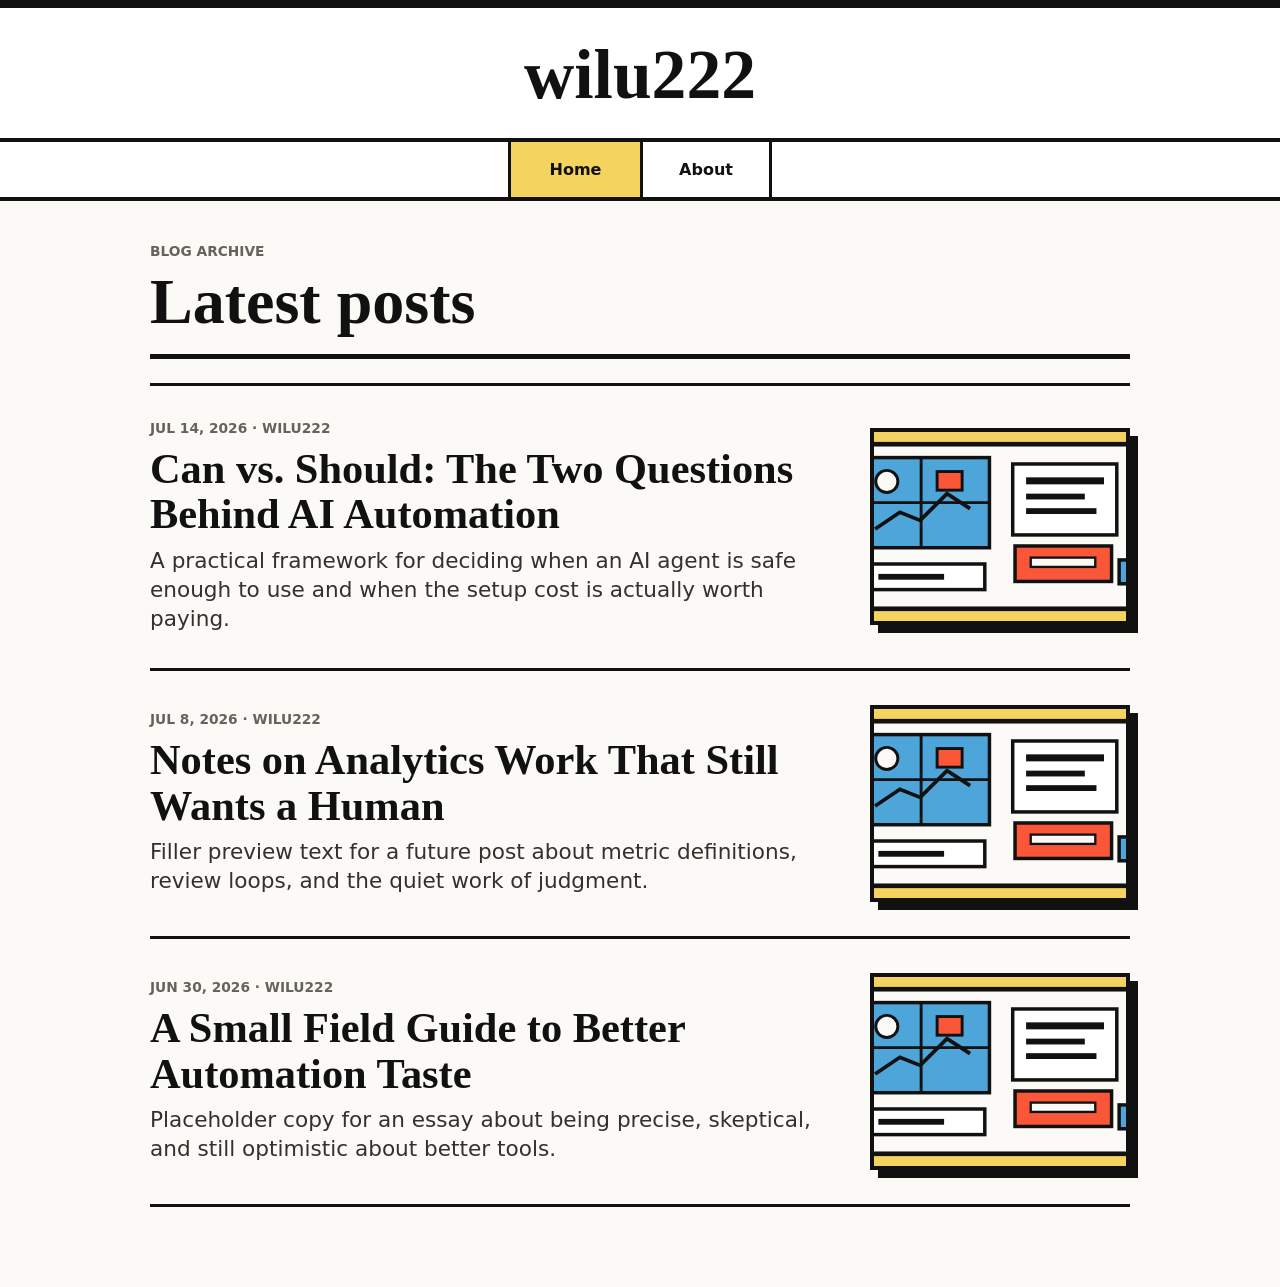
==== web/index.html @ 7664d8a8 "initial" ====
<!doctype html>
<html lang="en">
  <head>
    <meta charset="utf-8">
    <meta name="viewport" content="width=device-width, initial-scale=1">
    <title>wilu222 | Home</title>
    <link rel="stylesheet" href="styles.css">
  </head>
  <body>
    <header class="site-header">
      <a class="site-title" href="index.html">wilu222</a>
      <nav class="site-nav" aria-label="Primary navigation">
        <a aria-current="page" href="index.html">Home</a>
        <a href="about.html">About</a>
      </nav>
    </header>

    <main class="archive-shell">
      <section class="archive-heading" aria-labelledby="latest">
        <div>
          <p class="eyebrow">Blog archive</p>
          <h1 id="latest">Latest posts</h1>
        </div>
      </section>

      <article class="post-row featured-post">
        <a class="post-copy" href="article.html">
          <p class="post-meta">Jul 14, 2026 · wilu222</p>
          <h2>Can vs. Should: The Two Questions Behind AI Automation</h2>
          <p>
            A practical framework for deciding when an AI agent is safe enough
            to use and when the setup cost is actually worth paying.
          </p>
        </a>
        <a class="post-image-link" href="article.html" aria-label="Read Can vs. Should">
          <img src="assets/article-header.svg" alt="Abstract desk scene with quadrant notes and a laptop">
        </a>
      </article>

      <article class="post-row">
        <a class="post-copy" href="article.html">
          <p class="post-meta">Jul 8, 2026 · wilu222</p>
          <h2>Notes on Analytics Work That Still Wants a Human</h2>
          <p>
            Filler preview text for a future post about metric definitions,
            review loops, and the quiet work of judgment.
          </p>
        </a>
        <a class="post-image-link" href="article.html" aria-label="Read analytics notes">
          <img src="assets/article-header.svg" alt="">
        </a>
      </article>

      <article class="post-row">
        <a class="post-copy" href="article.html">
          <p class="post-meta">Jun 30, 2026 · wilu222</p>
          <h2>A Small Field Guide to Better Automation Taste</h2>
          <p>
            Placeholder copy for an essay about being precise, skeptical, and
            still optimistic about better tools.
          </p>
        </a>
        <a class="post-image-link" href="article.html" aria-label="Read automation taste">
          <img src="assets/article-header.svg" alt="">
        </a>
      </article>
    </main>
  </body>
</html>
---- web/styles.css ----
:root {
  --ink: #111111;
  --paper: #fbfaf6;
  --muted: #66625c;
  --line: #111111;
  --accent: #f4d35e;
  --accent-2: #4ea5d9;
  --soft: #f2efe6;
}

* {
  box-sizing: border-box;
}

body {
  margin: 0;
  background: var(--paper);
  color: var(--ink);
  font-family: ui-sans-serif, system-ui, -apple-system, BlinkMacSystemFont, "Segoe UI", sans-serif;
}

a {
  color: inherit;
  text-decoration: none;
}

img {
  display: block;
  max-width: 100%;
}

.site-header {
  border-top: 8px solid var(--ink);
  border-bottom: 4px solid var(--ink);
  background: #ffffff;
}

.site-title {
  display: block;
  width: min(100%, 980px);
  margin: 0 auto;
  padding: 34px 20px 30px;
  font-family: Georgia, "Times New Roman", serif;
  font-size: clamp(2.25rem, 6vw, 4.35rem);
  font-weight: 800;
  line-height: 0.95;
  text-align: center;
}

.site-nav {
  display: flex;
  justify-content: center;
  gap: 0;
  border-top: 4px solid var(--ink);
}

.site-nav a {
  min-width: 132px;
  padding: 18px 24px;
  border-left: 3px solid var(--ink);
  font-weight: 800;
  text-align: center;
}

.site-nav a:last-child {
  border-right: 3px solid var(--ink);
}

.site-nav a:hover,
.site-nav a[aria-current="page"] {
  background: var(--accent);
}

.archive-shell {
  width: min(100% - 32px, 980px);
  margin: 42px auto 80px;
}

.archive-heading {
  display: flex;
  align-items: end;
  justify-content: space-between;
  margin-bottom: 24px;
  padding-bottom: 18px;
  border-bottom: 5px solid var(--ink);
}

.eyebrow,
.post-meta {
  margin: 0 0 10px;
  color: var(--muted);
  font-size: 0.86rem;
  font-weight: 850;
  letter-spacing: 0;
  text-transform: uppercase;
}

.archive-heading h1,
.article-hero h1 {
  margin: 0;
  font-family: Georgia, "Times New Roman", serif;
  line-height: 1.04;
}

.archive-heading h1 {
  font-size: clamp(2rem, 6vw, 4rem);
}

.post-row {
  display: grid;
  grid-template-columns: minmax(0, 1fr) 260px;
  gap: 34px;
  align-items: center;
  padding: 34px 0;
  border-bottom: 3px solid var(--ink);
}

.featured-post {
  border-top: 3px solid var(--ink);
}

.post-copy {
  display: block;
}

.post-copy h2 {
  margin: 0 0 10px;
  font-family: Georgia, "Times New Roman", serif;
  font-size: clamp(1.75rem, 4vw, 2.65rem);
  line-height: 1.08;
}

.post-copy p:last-child {
  margin: 0;
  color: #34312d;
  font-size: clamp(1.05rem, 2vw, 1.35rem);
  line-height: 1.34;
}

.post-image-link {
  display: block;
  border: 4px solid var(--ink);
  background: var(--accent-2);
  box-shadow: 8px 8px 0 var(--ink);
}

.post-image-link img {
  width: 100%;
  aspect-ratio: 4 / 3;
  object-fit: cover;
}

.article-shell {
  width: min(100% - 32px, 760px);
  margin: 50px auto 90px;
}

.article-hero {
  text-align: center;
}

.article-hero h1 {
  font-size: clamp(2.55rem, 8vw, 5rem);
  letter-spacing: 0;
}

.compact-hero h1 {
  font-size: clamp(2.25rem, 6vw, 4rem);
}

.dek {
  width: min(100%, 620px);
  margin: 18px auto 0;
  color: #38342f;
  font-family: Georgia, "Times New Roman", serif;
  font-size: clamp(1.25rem, 3vw, 1.6rem);
  line-height: 1.35;
}

.article-photo {
  margin: 34px 0 0;
  border: 5px solid var(--ink);
  background: var(--accent-2);
  box-shadow: 10px 10px 0 var(--ink);
}

.article-photo img {
  width: 100%;
  aspect-ratio: 16 / 8;
  object-fit: cover;
}

.article-rule {
  height: 12px;
  margin: 44px 0 36px;
  border-top: 4px solid var(--ink);
  border-bottom: 4px solid var(--ink);
  background: repeating-linear-gradient(
    90deg,
    var(--ink) 0,
    var(--ink) 8px,
    transparent 8px,
    transparent 16px
  );
}

.article-body {
  font-family: Georgia, "Times New Roman", serif;
  font-size: clamp(1.18rem, 2.3vw, 1.38rem);
  line-height: 1.68;
}

.article-body p {
  margin: 0 0 1.35em;
}

@media (max-width: 720px) {
  .site-title {
    padding-block: 26px 24px;
  }

  .site-nav a {
    min-width: 50%;
    padding-inline: 16px;
  }

  .archive-shell,
  .article-shell {
    width: min(100% - 24px, 760px);
  }

  .post-row {
    grid-template-columns: 1fr;
    gap: 20px;
  }

  .post-image-link {
    grid-row: 1;
    box-shadow: 6px 6px 0 var(--ink);
  }

  .article-photo {
    box-shadow: 6px 6px 0 var(--ink);
  }
}
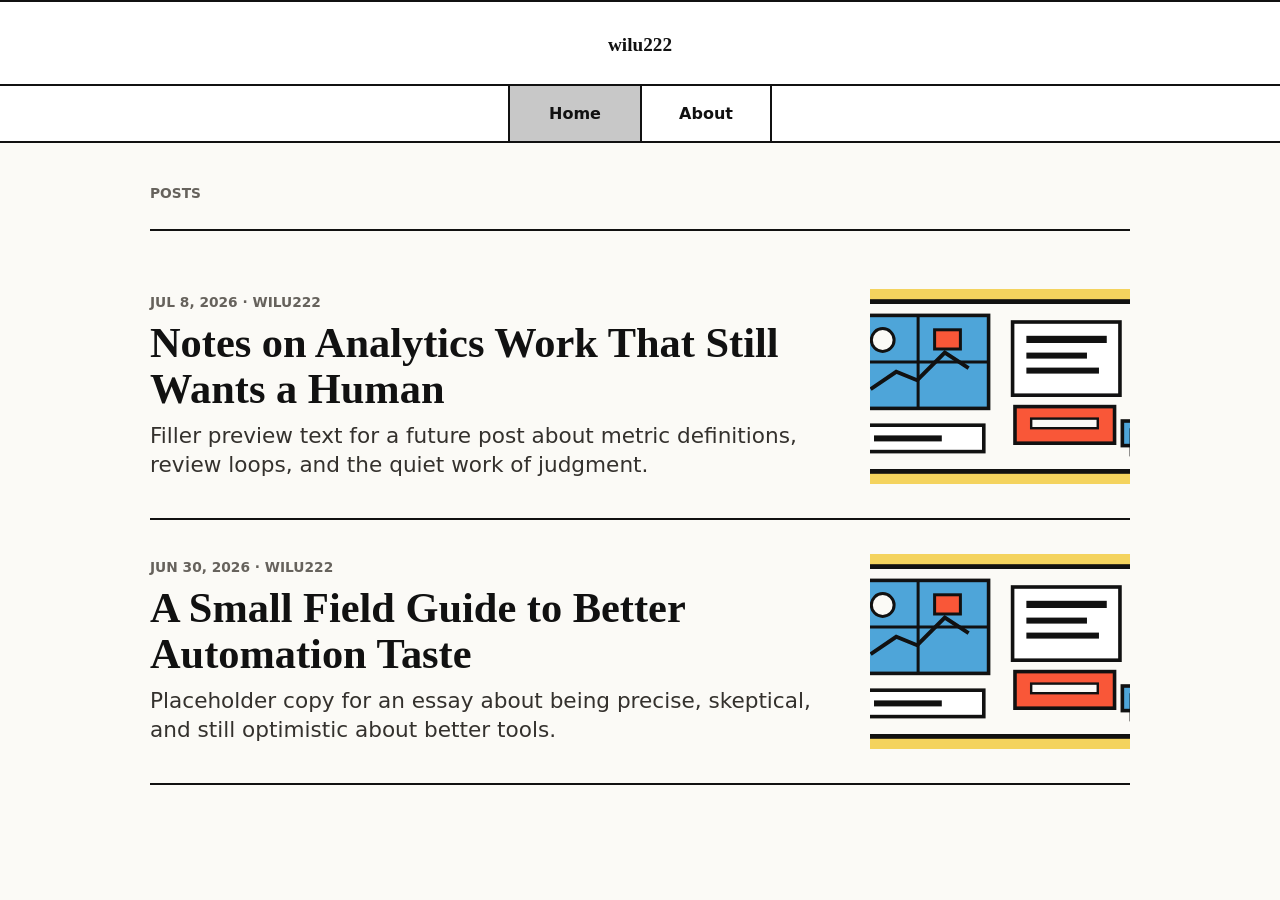
==== commit 91cc20a4: "fix size" ====
--- a/web/index.html
+++ b/web/index.html
@@ -18,24 +18,11 @@
     <main class="archive-shell">
       <section class="archive-heading" aria-labelledby="latest">
         <div>
-          <p class="eyebrow">Blog archive</p>
-          <h1 id="latest">Latest posts</h1>
+          <p class="eyebrow">Posts</p>
+          <h1 id="latest"></h1>
         </div>
       </section>
 
-      <article class="post-row featured-post">
-        <a class="post-copy" href="article.html">
-          <p class="post-meta">Jul 14, 2026 · wilu222</p>
-          <h2>Can vs. Should: The Two Questions Behind AI Automation</h2>
-          <p>
-            A practical framework for deciding when an AI agent is safe enough
-            to use and when the setup cost is actually worth paying.
-          </p>
-        </a>
-        <a class="post-image-link" href="article.html" aria-label="Read Can vs. Should">
-          <img src="assets/article-header.svg" alt="Abstract desk scene with quadrant notes and a laptop">
-        </a>
-      </article>
 
       <article class="post-row">
         <a class="post-copy" href="article.html">
--- a/web/styles.css
+++ b/web/styles.css
@@ -3,7 +3,7 @@
   --paper: #fbfaf6;
   --muted: #66625c;
   --line: #111111;
-  --accent: #f4d35e;
+  --accent: #c8c8c8;
   --accent-2: #4ea5d9;
   --soft: #f2efe6;
 }
@@ -30,8 +30,8 @@
 }
 
 .site-header {
-  border-top: 8px solid var(--ink);
-  border-bottom: 4px solid var(--ink);
+  border-top: 2px solid var(--ink);
+  border-bottom: 2px solid var(--ink);
   background: #ffffff;
 }
 
@@ -41,7 +41,7 @@
   margin: 0 auto;
   padding: 34px 20px 30px;
   font-family: Georgia, "Times New Roman", serif;
-  font-size: clamp(2.25rem, 6vw, 4.35rem);
+  font-size: clamp(1.05rem, 2.1vw, 1.2rem);
   font-weight: 800;
   line-height: 0.95;
   text-align: center;
@@ -51,19 +51,19 @@
   display: flex;
   justify-content: center;
   gap: 0;
-  border-top: 4px solid var(--ink);
+  border-top: 2px solid var(--ink);
 }
 
 .site-nav a {
   min-width: 132px;
   padding: 18px 24px;
-  border-left: 3px solid var(--ink);
+  border-left: 2px solid var(--ink);
   font-weight: 800;
   text-align: center;
 }
 
 .site-nav a:last-child {
-  border-right: 3px solid var(--ink);
+  border-right: 2px solid var(--ink);
 }
 
 .site-nav a:hover,
@@ -82,7 +82,7 @@
   justify-content: space-between;
   margin-bottom: 24px;
   padding-bottom: 18px;
-  border-bottom: 5px solid var(--ink);
+  border-bottom: 2px solid var(--ink);
 }
 
 .eyebrow,
@@ -103,7 +103,7 @@
 }
 
 .archive-heading h1 {
-  font-size: clamp(2rem, 6vw, 4rem);
+  font-size: clamp(1.5rem, 4.5vw, 3rem);
 }
 
 .post-row {
@@ -112,11 +112,11 @@
   gap: 34px;
   align-items: center;
   padding: 34px 0;
-  border-bottom: 3px solid var(--ink);
+  border-bottom: 2px solid var(--ink);
 }
 
 .featured-post {
-  border-top: 3px solid var(--ink);
+  border-top: 2px solid var(--ink);
 }
 
 .post-copy {
@@ -139,9 +139,8 @@
 
 .post-image-link {
   display: block;
-  border: 4px solid var(--ink);
+  border: 0px solid var(--ink);
   background: var(--accent-2);
-  box-shadow: 8px 8px 0 var(--ink);
 }
 
 .post-image-link img {
@@ -160,28 +159,18 @@
 }
 
 .article-hero h1 {
-  font-size: clamp(2.55rem, 8vw, 5rem);
+  font-size: clamp(1.5rem, 4.5vw, 3rem);
   letter-spacing: 0;
 }
 
 .compact-hero h1 {
-  font-size: clamp(2.25rem, 6vw, 4rem);
-}
-
-.dek {
-  width: min(100%, 620px);
-  margin: 18px auto 0;
-  color: #38342f;
-  font-family: Georgia, "Times New Roman", serif;
-  font-size: clamp(1.25rem, 3vw, 1.6rem);
-  line-height: 1.35;
-}
+  font-size: clamp(1.5rem, 4.5vw, 3rem);
+}
+
 
 .article-photo {
   margin: 34px 0 0;
-  border: 5px solid var(--ink);
   background: var(--accent-2);
-  box-shadow: 10px 10px 0 var(--ink);
 }
 
 .article-photo img {
@@ -192,21 +181,16 @@
 
 .article-rule {
   height: 12px;
-  margin: 44px 0 36px;
-  border-top: 4px solid var(--ink);
-  border-bottom: 4px solid var(--ink);
-  background: repeating-linear-gradient(
-    90deg,
-    var(--ink) 0,
-    var(--ink) 8px,
-    transparent 8px,
-    transparent 16px
+  margin: 20px 0 10px;
+  border-top: 0px solid var(--ink);
+  border-bottom: 0px solid var(--ink);
+
   );
 }
 
 .article-body {
   font-family: Georgia, "Times New Roman", serif;
-  font-size: clamp(1.18rem, 2.3vw, 1.38rem);
+  font-size: clamp(1.06rem, 2.07vw, 1.24rem);
   line-height: 1.68;
 }
 
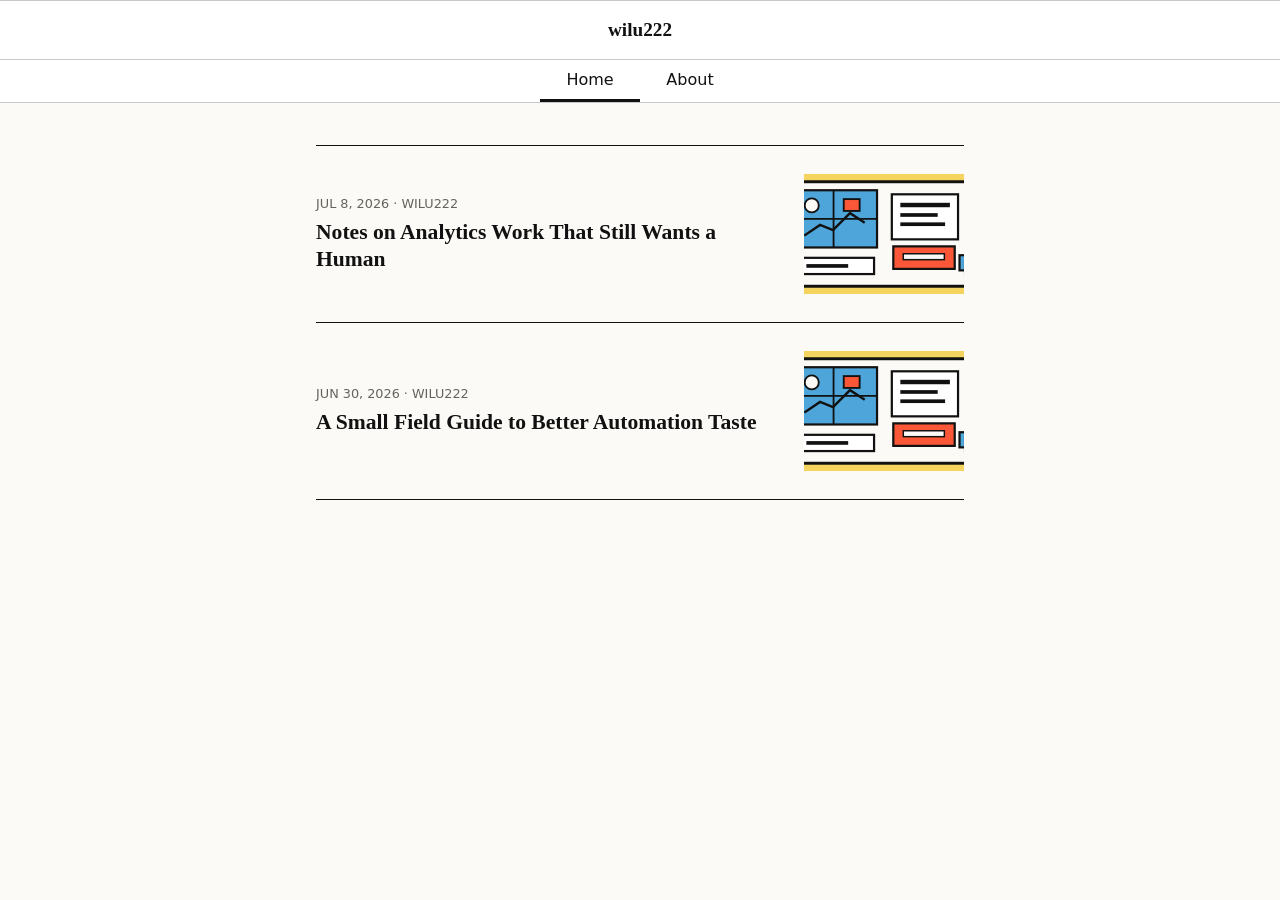
==== commit 46c89fc4: "cleanup" ====
--- a/web/index.html
+++ b/web/index.html
@@ -15,23 +15,11 @@
       </nav>
     </header>
 
-    <main class="archive-shell">
-      <section class="archive-heading" aria-labelledby="latest">
-        <div>
-          <p class="eyebrow">Posts</p>
-          <h1 id="latest"></h1>
-        </div>
-      </section>
-
-
+    <main class="post-list">
       <article class="post-row">
         <a class="post-copy" href="article.html">
           <p class="post-meta">Jul 8, 2026 · wilu222</p>
           <h2>Notes on Analytics Work That Still Wants a Human</h2>
-          <p>
-            Filler preview text for a future post about metric definitions,
-            review loops, and the quiet work of judgment.
-          </p>
         </a>
         <a class="post-image-link" href="article.html" aria-label="Read analytics notes">
           <img src="assets/article-header.svg" alt="">
@@ -42,10 +30,6 @@
         <a class="post-copy" href="article.html">
           <p class="post-meta">Jun 30, 2026 · wilu222</p>
           <h2>A Small Field Guide to Better Automation Taste</h2>
-          <p>
-            Placeholder copy for an essay about being precise, skeptical, and
-            still optimistic about better tools.
-          </p>
         </a>
         <a class="post-image-link" href="article.html" aria-label="Read automation taste">
           <img src="assets/article-header.svg" alt="">
--- a/web/styles.css
+++ b/web/styles.css
@@ -30,8 +30,8 @@
 }
 
 .site-header {
-  border-top: 2px solid var(--ink);
-  border-bottom: 2px solid var(--ink);
+  border-top: 1px solid var(--accent);
+  border-bottom: 1px solid var(--accent);
   background: #ffffff;
 }
 
@@ -39,7 +39,7 @@
   display: block;
   width: min(100%, 980px);
   margin: 0 auto;
-  padding: 34px 20px 30px;
+  padding: 20px 20px 20px;
   font-family: Georgia, "Times New Roman", serif;
   font-size: clamp(1.05rem, 2.1vw, 1.2rem);
   font-weight: 800;
@@ -51,72 +51,52 @@
   display: flex;
   justify-content: center;
   gap: 0;
-  border-top: 2px solid var(--ink);
+  border-top: 1px solid var(--accent);
 }
 
 .site-nav a {
-  min-width: 132px;
-  padding: 18px 24px;
-  border-left: 2px solid var(--ink);
-  font-weight: 800;
+  min-width: 100px;
+  padding: 10px 10px;
+  font-weight: 400;
   text-align: center;
 }
 
-.site-nav a:last-child {
-  border-right: 2px solid var(--ink);
-}
+
 
 .site-nav a:hover,
 .site-nav a[aria-current="page"] {
-  background: var(--accent);
-}
-
-.archive-shell {
-  width: min(100% - 32px, 980px);
+  border-bottom: 3px solid var(--ink);
+}
+
+.post-list {
+  box-sizing: border-box;
+  width: 100%;
+  max-width: 680px;
   margin: 42px auto 80px;
-}
-
-.archive-heading {
-  display: flex;
-  align-items: end;
-  justify-content: space-between;
-  margin-bottom: 24px;
-  padding-bottom: 18px;
-  border-bottom: 2px solid var(--ink);
+  padding-inline: 16px;
 }
 
 .eyebrow,
 .post-meta {
-  margin: 0 0 10px;
+  margin: 0 0 8px;
   color: var(--muted);
-  font-size: 0.86rem;
-  font-weight: 850;
+  font-size: 0.8rem;
+  font-weight: 400;
   letter-spacing: 0;
   text-transform: uppercase;
 }
 
-.archive-heading h1,
-.article-hero h1 {
-  margin: 0;
-  font-family: Georgia, "Times New Roman", serif;
-  line-height: 1.04;
-}
-
-.archive-heading h1 {
-  font-size: clamp(1.5rem, 4.5vw, 3rem);
-}
-
 .post-row {
   display: grid;
-  grid-template-columns: minmax(0, 1fr) 260px;
-  gap: 34px;
+  grid-template-columns: minmax(0, 1fr) 160px;
+  gap: 24px;
   align-items: center;
-  padding: 34px 0;
-  border-bottom: 2px solid var(--ink);
-}
-
-.featured-post {
-  border-top: 2px solid var(--ink);
+  padding: 28px 0;
+  border-bottom: 1px solid var(--line);
+}
+
+.post-row:first-child {
+  border-top: 1px solid var(--line);
 }
 
 .post-copy {
@@ -124,22 +104,15 @@
 }
 
 .post-copy h2 {
-  margin: 0 0 10px;
-  font-family: Georgia, "Times New Roman", serif;
-  font-size: clamp(1.75rem, 4vw, 2.65rem);
-  line-height: 1.08;
-}
-
-.post-copy p:last-child {
   margin: 0;
-  color: #34312d;
-  font-size: clamp(1.05rem, 2vw, 1.35rem);
-  line-height: 1.34;
+  font-family: Georgia, "Times New Roman", serif;
+  font-size: clamp(1.15rem, 2.2vw, 1.35rem);
+  font-weight: 700;
+  line-height: 1.25;
 }
 
 .post-image-link {
   display: block;
-  border: 0px solid var(--ink);
   background: var(--accent-2);
 }
 
@@ -150,21 +123,24 @@
 }
 
 .article-shell {
-  width: min(100% - 32px, 760px);
+  box-sizing: border-box;
+  width: 100%;
+  max-width: 760px;
   margin: 50px auto 90px;
+  padding-inline: 16px;
 }
 
 .article-hero {
   text-align: center;
 }
 
-.article-hero h1 {
+.article-hero h1,
+.compact-hero h1 {
+  margin: 0;
+  font-family: Georgia, "Times New Roman", serif;
   font-size: clamp(1.5rem, 4.5vw, 3rem);
+  line-height: 1.04;
   letter-spacing: 0;
-}
-
-.compact-hero h1 {
-  font-size: clamp(1.5rem, 4.5vw, 3rem);
 }
 
 
@@ -182,10 +158,6 @@
 .article-rule {
   height: 12px;
   margin: 20px 0 10px;
-  border-top: 0px solid var(--ink);
-  border-bottom: 0px solid var(--ink);
-
-  );
 }
 
 .article-body {
@@ -208,9 +180,9 @@
     padding-inline: 16px;
   }
 
-  .archive-shell,
+  .post-list,
   .article-shell {
-    width: min(100% - 24px, 760px);
+    padding-inline: 12px;
   }
 
   .post-row {
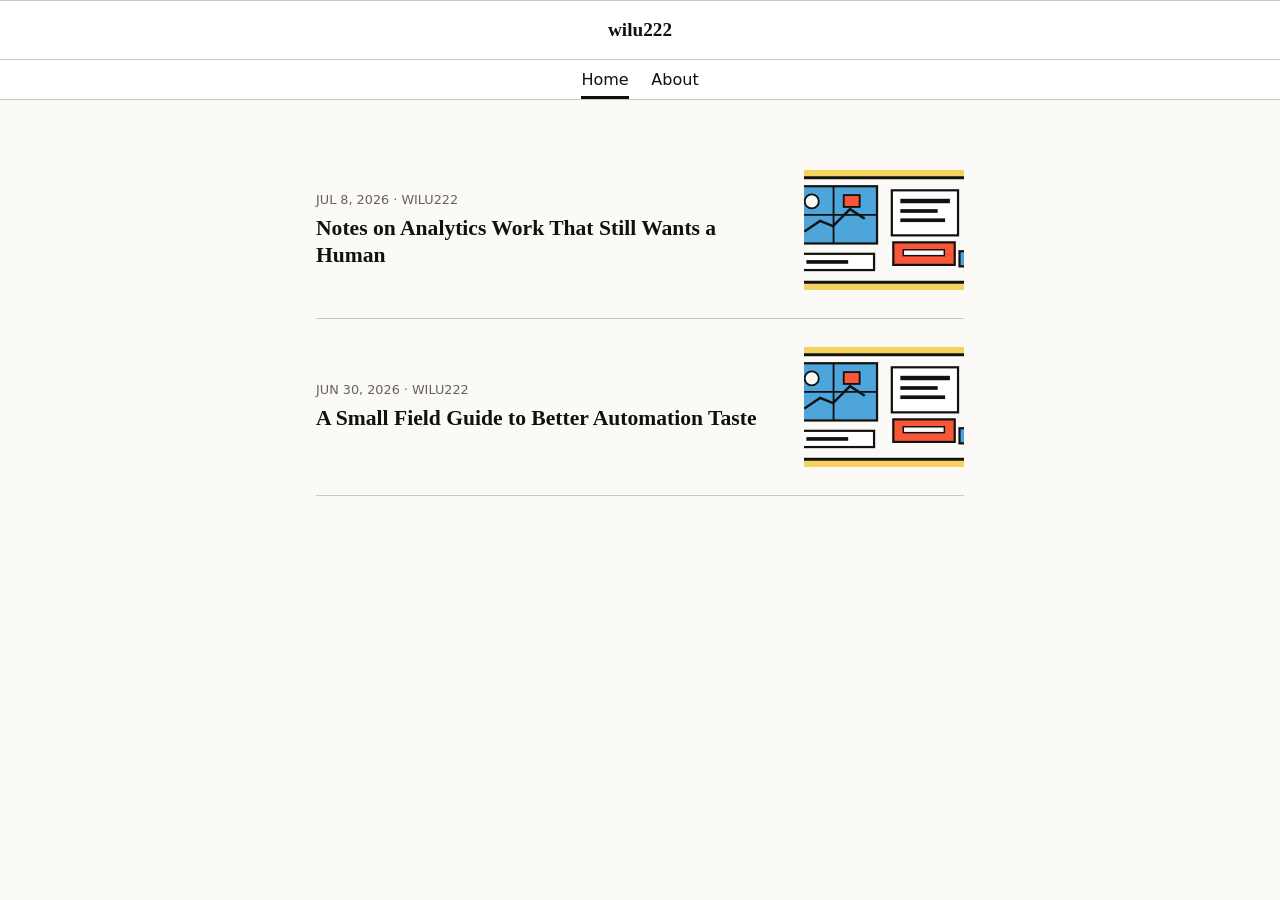
==== commit e2a51588: "nav selection" ====
--- a/web/index.html
+++ b/web/index.html
@@ -10,8 +10,8 @@
     <header class="site-header">
       <a class="site-title" href="index.html">wilu222</a>
       <nav class="site-nav" aria-label="Primary navigation">
-        <a aria-current="page" href="index.html">Home</a>
-        <a href="about.html">About</a>
+        <a aria-current="page" href="index.html"><span>Home</span></a>
+        <a href="about.html"><span>About</span></a>
       </nav>
     </header>
 
--- a/web/styles.css
+++ b/web/styles.css
@@ -55,17 +55,32 @@
 }
 
 .site-nav a {
-  min-width: 100px;
-  padding: 10px 10px;
+  --nav-pad: 10px;
+  position: relative;
+  min-width: 70px;
+  padding: var(--nav-pad);
   font-weight: 400;
   text-align: center;
 }
 
-
-
-.site-nav a:hover,
-.site-nav a[aria-current="page"] {
-  border-bottom: 3px solid var(--ink);
+.site-nav a span {
+  display: inline-block;
+  position: relative;
+}
+
+.site-nav a span::after {
+  content: "";
+  position: absolute;
+  left: 0;
+  width: 100%;
+  height: 3px;
+  bottom: calc(-1 * var(--nav-pad));
+  background: transparent;
+}
+
+.site-nav a:hover span::after,
+.site-nav a[aria-current="page"] span::after {
+  background: var(--ink);
 }
 
 .post-list {
@@ -92,12 +107,9 @@
   gap: 24px;
   align-items: center;
   padding: 28px 0;
-  border-bottom: 1px solid var(--line);
-}
-
-.post-row:first-child {
-  border-top: 1px solid var(--line);
-}
+  border-bottom: 1px solid var(--accent);
+}
+
 
 .post-copy {
   display: block;
@@ -125,27 +137,31 @@
 .article-shell {
   box-sizing: border-box;
   width: 100%;
-  max-width: 760px;
-  margin: 50px auto 90px;
+  max-width: 680px;
+  margin: 36px auto 80px;
   padding-inline: 16px;
 }
 
 .article-hero {
-  text-align: center;
+  text-align: left;
+}
+
+.article-hero .post-meta {
+  margin-bottom: 12px;
 }
 
 .article-hero h1,
 .compact-hero h1 {
   margin: 0;
   font-family: Georgia, "Times New Roman", serif;
-  font-size: clamp(1.5rem, 4.5vw, 3rem);
-  line-height: 1.04;
-  letter-spacing: 0;
-}
-
+  font-size: clamp(1.35rem, 2.2vw, 1.875rem);
+  font-weight: 700;
+  line-height: 1.2;
+  letter-spacing: -0.01em;
+}
 
 .article-photo {
-  margin: 34px 0 0;
+  margin: 28px 0 0;
   background: var(--accent-2);
 }
 
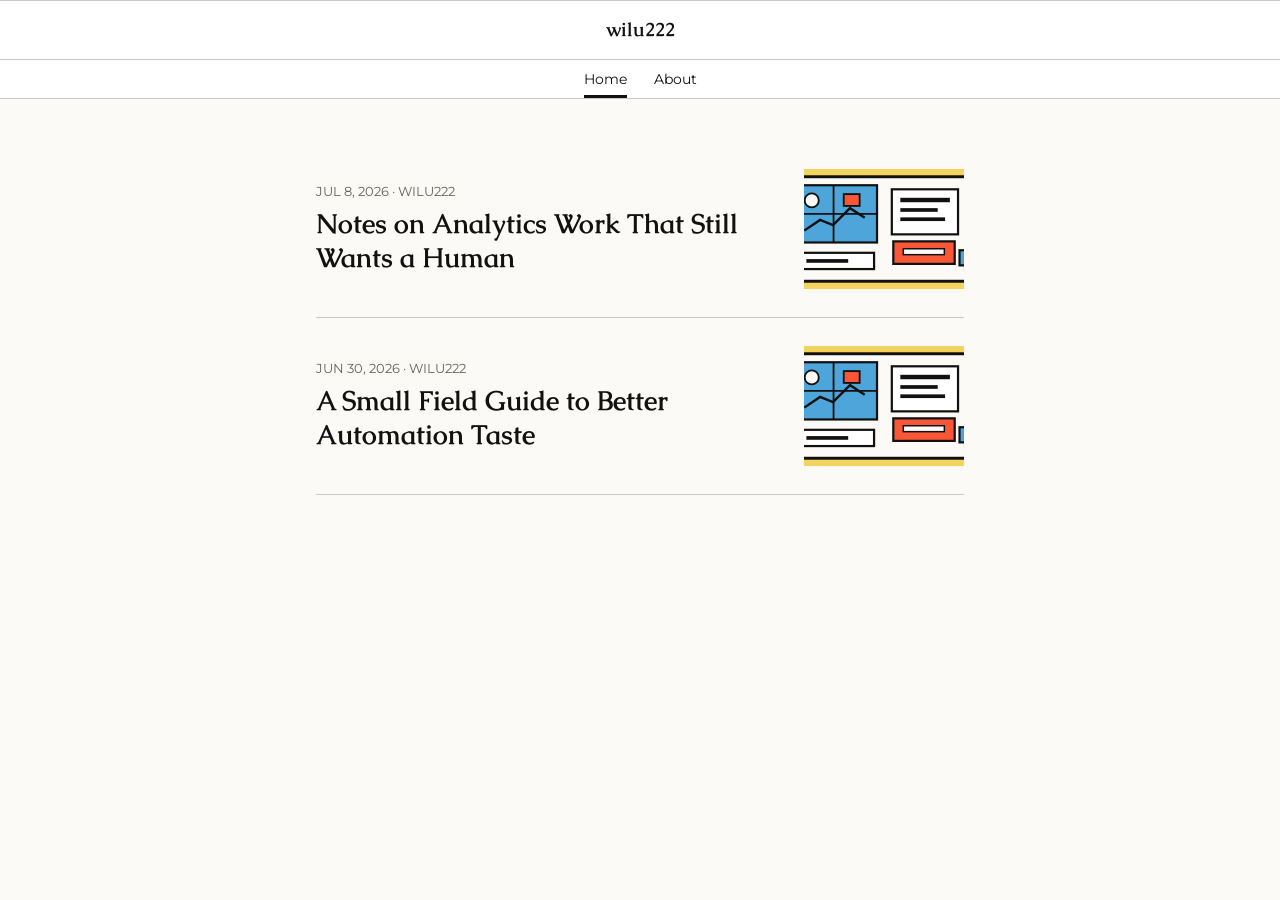
==== commit dd6c0170: "google fonts" ====
--- a/web/index.html
+++ b/web/index.html
@@ -5,7 +5,10 @@
     <meta name="viewport" content="width=device-width, initial-scale=1">
     <title>wilu222 | Home</title>
     <link rel="stylesheet" href="styles.css">
-  </head>
+
+    <link rel="preconnect" href="https://fonts.googleapis.com">
+    <link rel="preconnect" href="https://fonts.gstatic.com" crossorigin>
+    <link href="https://fonts.googleapis.com/css2?family=Caudex:ital,wght@0,400;0,700;1,400;1,700&family=Inter:ital,opsz,wght@0,14..32,100..900;1,14..32,100..900&family=Montserrat:ital,wght@0,100..900;1,100..900&display=swap" rel="stylesheet">  </head>
   <body>
     <header class="site-header">
       <a class="site-title" href="index.html">wilu222</a>
--- a/web/styles.css
+++ b/web/styles.css
@@ -16,7 +16,7 @@
   margin: 0;
   background: var(--paper);
   color: var(--ink);
-  font-family: ui-sans-serif, system-ui, -apple-system, BlinkMacSystemFont, "Segoe UI", sans-serif;
+  font-family: "Montserrat", ui-sans-serif, system-ui, -apple-system, BlinkMacSystemFont, "Segoe UI", sans-serif;
 }
 
 a {
@@ -40,7 +40,7 @@
   width: min(100%, 980px);
   margin: 0 auto;
   padding: 20px 20px 20px;
-  font-family: Georgia, "Times New Roman", serif;
+  font-family: "Caudex", Georgia, "Times New Roman", serif;
   font-size: clamp(1.05rem, 2.1vw, 1.2rem);
   font-weight: 800;
   line-height: 0.95;
@@ -60,6 +60,7 @@
   min-width: 70px;
   padding: var(--nav-pad);
   font-weight: 400;
+  font-size: .875rem;
   text-align: center;
 }
 
@@ -117,8 +118,8 @@
 
 .post-copy h2 {
   margin: 0;
-  font-family: Georgia, "Times New Roman", serif;
-  font-size: clamp(1.15rem, 2.2vw, 1.35rem);
+  font-family: "Caudex", Georgia, "Times New Roman", serif;
+  font-size: clamp(1.7rem, 2.3vw, 1.5rem);
   font-weight: 700;
   line-height: 1.25;
 }
@@ -153,11 +154,10 @@
 .article-hero h1,
 .compact-hero h1 {
   margin: 0;
-  font-family: Georgia, "Times New Roman", serif;
-  font-size: clamp(1.35rem, 2.2vw, 1.875rem);
+  font-family: "Caudex", Georgia, "Times New Roman", serif;
+  font-size: clamp(1.7rem, 2.3vw, 1.5rem);
   font-weight: 700;
   line-height: 1.2;
-  letter-spacing: -0.01em;
 }
 
 .article-photo {
@@ -177,8 +177,8 @@
 }
 
 .article-body {
-  font-family: Georgia, "Times New Roman", serif;
-  font-size: clamp(1.06rem, 2.07vw, 1.24rem);
+  font-family: "Inter", ui-sans-serif, system-ui, -apple-system, BlinkMacSystemFont, "Segoe UI", sans-serif;
+  font-size: clamp(1rem, 1.85vw, 1.125rem);
   line-height: 1.68;
 }
 
@@ -186,6 +186,7 @@
   margin: 0 0 1.35em;
 }
 
+/* Mobile styles */
 @media (max-width: 720px) {
   .site-title {
     padding-block: 26px 24px;
@@ -196,22 +197,31 @@
     padding-inline: 16px;
   }
 
-  .post-list,
+  .post-list {
+    margin-top: 0;
+    padding-inline: 0;
+  }
+
   .article-shell {
     padding-inline: 12px;
   }
 
   .post-row {
     grid-template-columns: 1fr;
-    gap: 20px;
+    gap: 16px;
+    padding: 28px 0;
   }
 
   .post-image-link {
     grid-row: 1;
-    box-shadow: 6px 6px 0 var(--ink);
-  }
-
-  .article-photo {
-    box-shadow: 6px 6px 0 var(--ink);
-  }
-}
+  }
+
+  .post-copy {
+    grid-row: 2;
+    padding-inline: 16px;
+  }
+
+  .post-image-link img {
+    aspect-ratio: 16 / 9;
+  }
+}
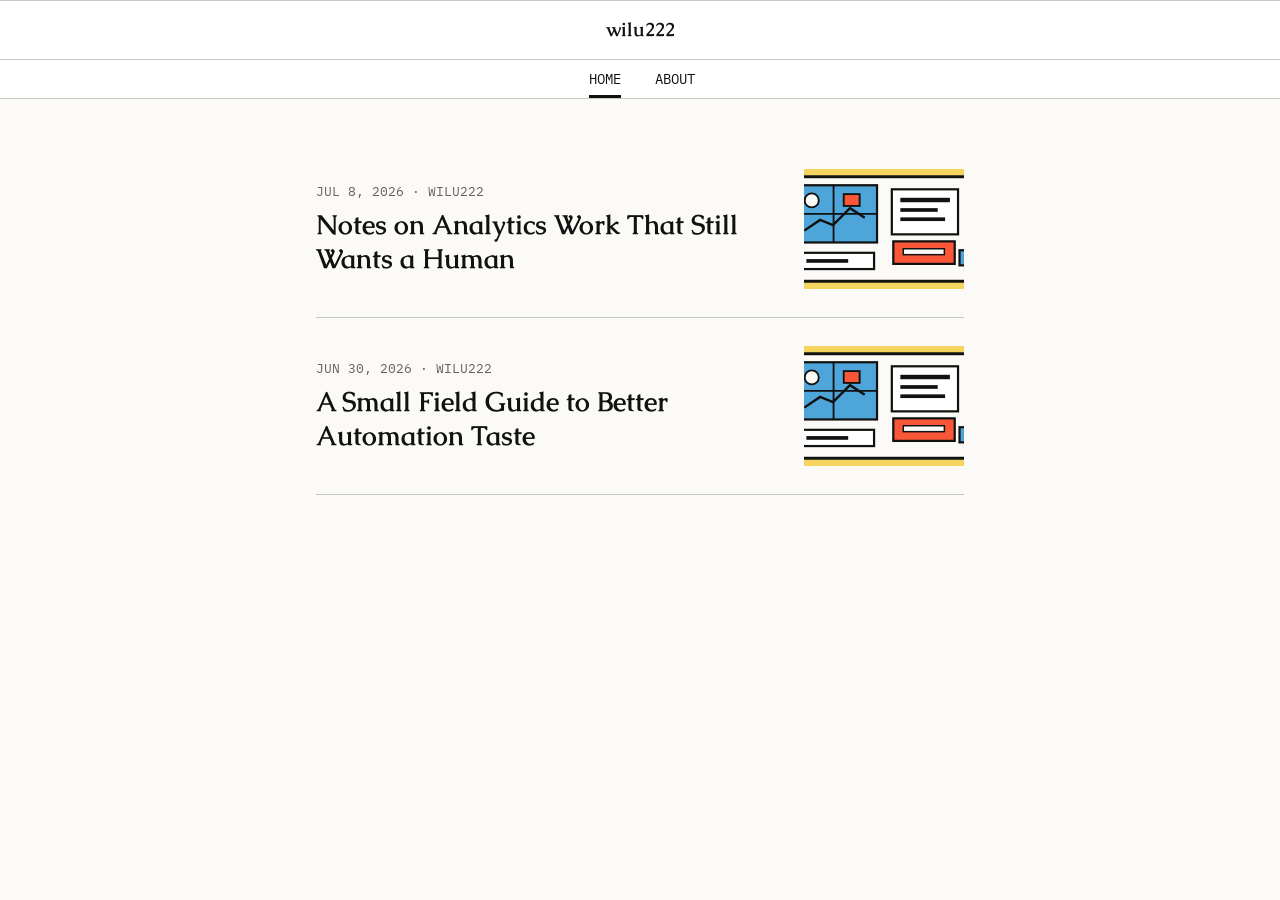
==== commit 6b6337cc: "site changes" ====
--- a/web/index.html
+++ b/web/index.html
@@ -8,7 +8,8 @@
 
     <link rel="preconnect" href="https://fonts.googleapis.com">
     <link rel="preconnect" href="https://fonts.gstatic.com" crossorigin>
-    <link href="https://fonts.googleapis.com/css2?family=Caudex:ital,wght@0,400;0,700;1,400;1,700&family=Inter:ital,opsz,wght@0,14..32,100..900;1,14..32,100..900&family=Montserrat:ital,wght@0,100..900;1,100..900&display=swap" rel="stylesheet">  </head>
+    <link href="https://fonts.googleapis.com/css2?family=Caudex:ital,wght@0,400;0,700;1,400;1,700&family=IBM+Plex+Mono:ital,wght@0,400;0,500;0,700;1,400&family=Inter:ital,opsz,wght@0,14..32,100..900;1,14..32,100..900&display=swap" rel="stylesheet">
+  </head>
   <body>
     <header class="site-header">
       <a class="site-title" href="index.html">wilu222</a>
--- a/web/styles.css
+++ b/web/styles.css
@@ -16,7 +16,7 @@
   margin: 0;
   background: var(--paper);
   color: var(--ink);
-  font-family: "Montserrat", ui-sans-serif, system-ui, -apple-system, BlinkMacSystemFont, "Segoe UI", sans-serif;
+  font-family: "IBM Plex Mono", ui-monospace, "SFMono-Regular", Menlo, Monaco, Consolas, monospace;
 }
 
 a {
@@ -62,6 +62,7 @@
   font-weight: 400;
   font-size: .875rem;
   text-align: center;
+  text-transform: uppercase;
 }
 
 .site-nav a span {
@@ -155,7 +156,7 @@
 .compact-hero h1 {
   margin: 0;
   font-family: "Caudex", Georgia, "Times New Roman", serif;
-  font-size: clamp(1.7rem, 2.3vw, 1.5rem);
+  font-size: clamp(2.0rem, 2.7vw, 2.25rem);
   font-weight: 700;
   line-height: 1.2;
 }
@@ -177,8 +178,8 @@
 }
 
 .article-body {
-  font-family: "Inter", ui-sans-serif, system-ui, -apple-system, BlinkMacSystemFont, "Segoe UI", sans-serif;
-  font-size: clamp(1rem, 1.85vw, 1.125rem);
+  font-family: "IBM Plex Mono", ui-sans-serif, system-ui, -apple-system, BlinkMacSystemFont, "Segoe UI", sans-serif;
+  font-size: clamp(1rem, 1.65vw, 1.05rem);
   line-height: 1.68;
 }
 
